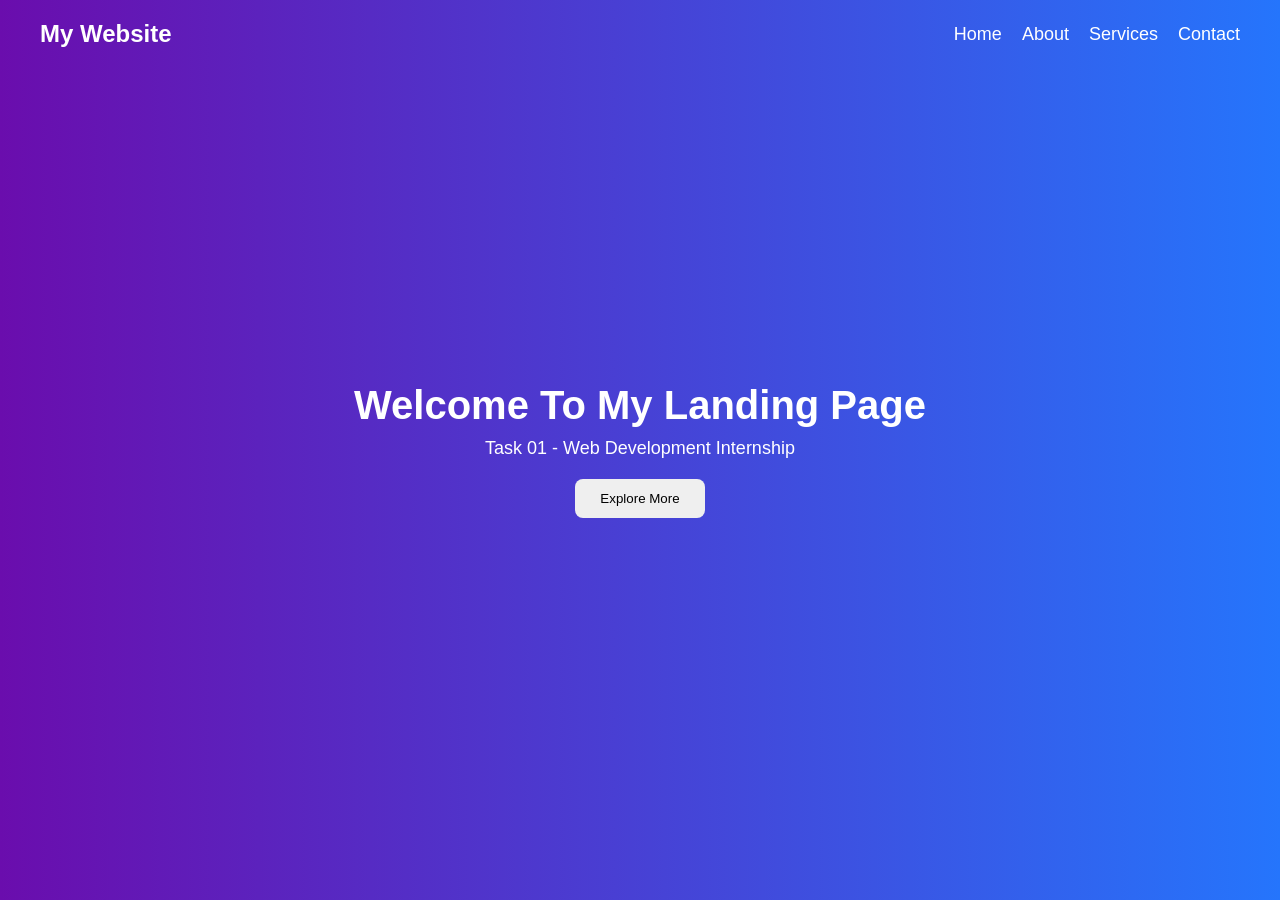
==== index.html @ 04ce6a59 "Add files via upload" ====
<!DOCTYPE html>
<html>
<head>
    <title>Responsive Landing Page</title>
    <link rel="stylesheet" href="style.css">
</head>
<body>

    <nav id="navbar">
        <div class="logo">My Website</div>

        <ul>
            <li><a href="#">Home</a></li>
            <li><a href="#">About</a></li>
            <li><a href="#">Services</a></li>
            <li><a href="#">Contact</a></li>
        </ul>
    </nav>

    <section class="hero">
        <h1>Welcome To My Landing Page</h1>
        <p>Task 01 - Web Development Internship</p>
        <button>Explore More</button>
    </section>

    <script src="script.js"></script>
</body>
</html>
---- style.css ----
*{
    margin:0;
    padding:0;
    box-sizing:border-box;
}

body{
    font-family:Arial, sans-serif;
}

#navbar{
    position:fixed;
    top:0;
    width:100%;
    display:flex;
    justify-content:space-between;
    align-items:center;
    padding:20px 40px;
    background:transparent;
    transition:0.3s;
}

#navbar.scrolled{
    background:#6a0dad;
}

.logo{
    color:white;
    font-size:24px;
    font-weight:bold;
}

ul{
    display:flex;
    list-style:none;
}

ul li{
    margin-left:20px;
}

ul li a{
    text-decoration:none;
    color:white;
    font-size:18px;
    transition:0.3s;
}

ul li a:hover{
    color:yellow;
}

.hero{
    height:100vh;
    background:linear-gradient(to right, #6a0dad, #2575fc);
    display:flex;
    flex-direction:column;
    justify-content:center;
    align-items:center;
    text-align:center;
    color:white;
}

.hero h1{
    font-size:40px;
}

.hero p{
    margin-top:10px;
    font-size:18px;
}

button{
    margin-top:20px;
    padding:12px 25px;
    border:none;
    border-radius:8px;
    cursor:pointer;
}
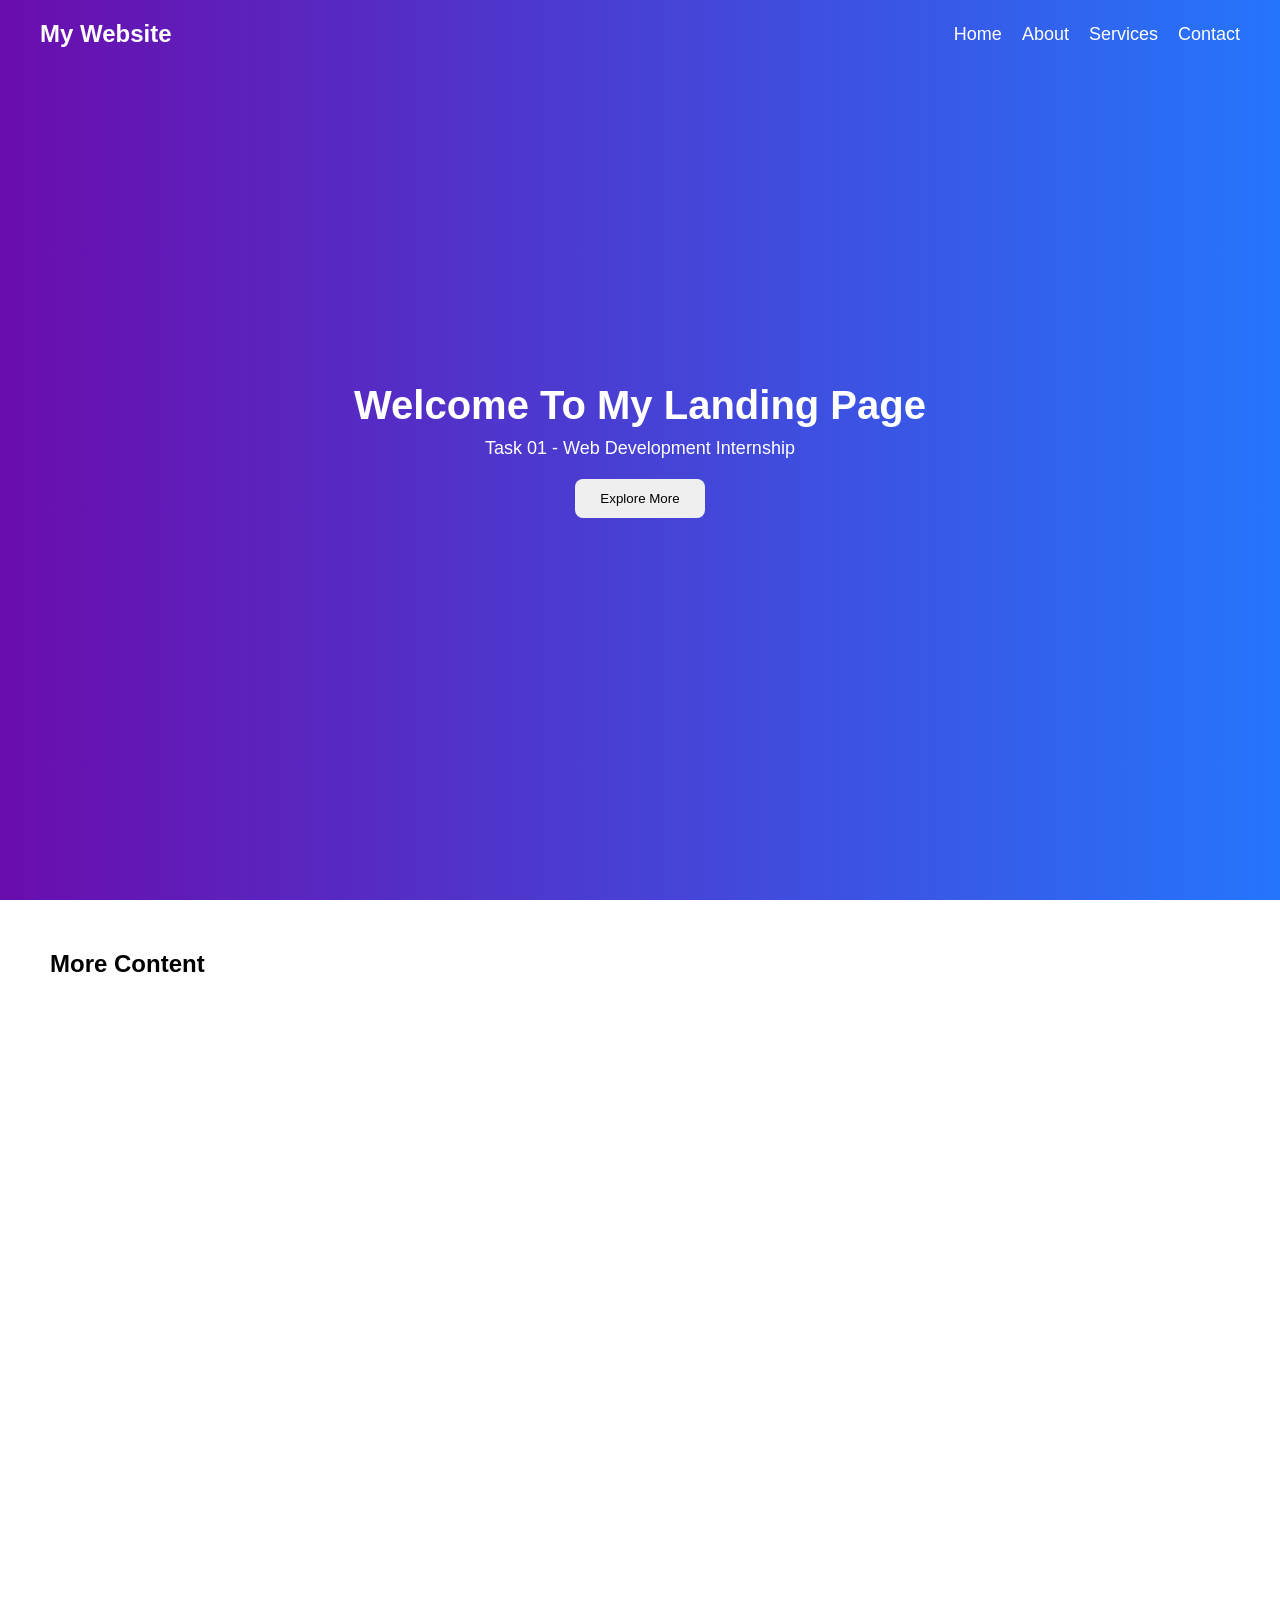
==== commit 9a688316: "Add files via upload" ====
--- a/index.html
+++ b/index.html
@@ -22,7 +22,9 @@
         <p>Task 01 - Web Development Internship</p>
         <button>Explore More</button>
     </section>
-
+<section style="height:100vh; background:white;">
+    <h2 style="padding:50px;">More Content</h2>
+</section>
     <script src="script.js"></script>
 </body>
 </html>
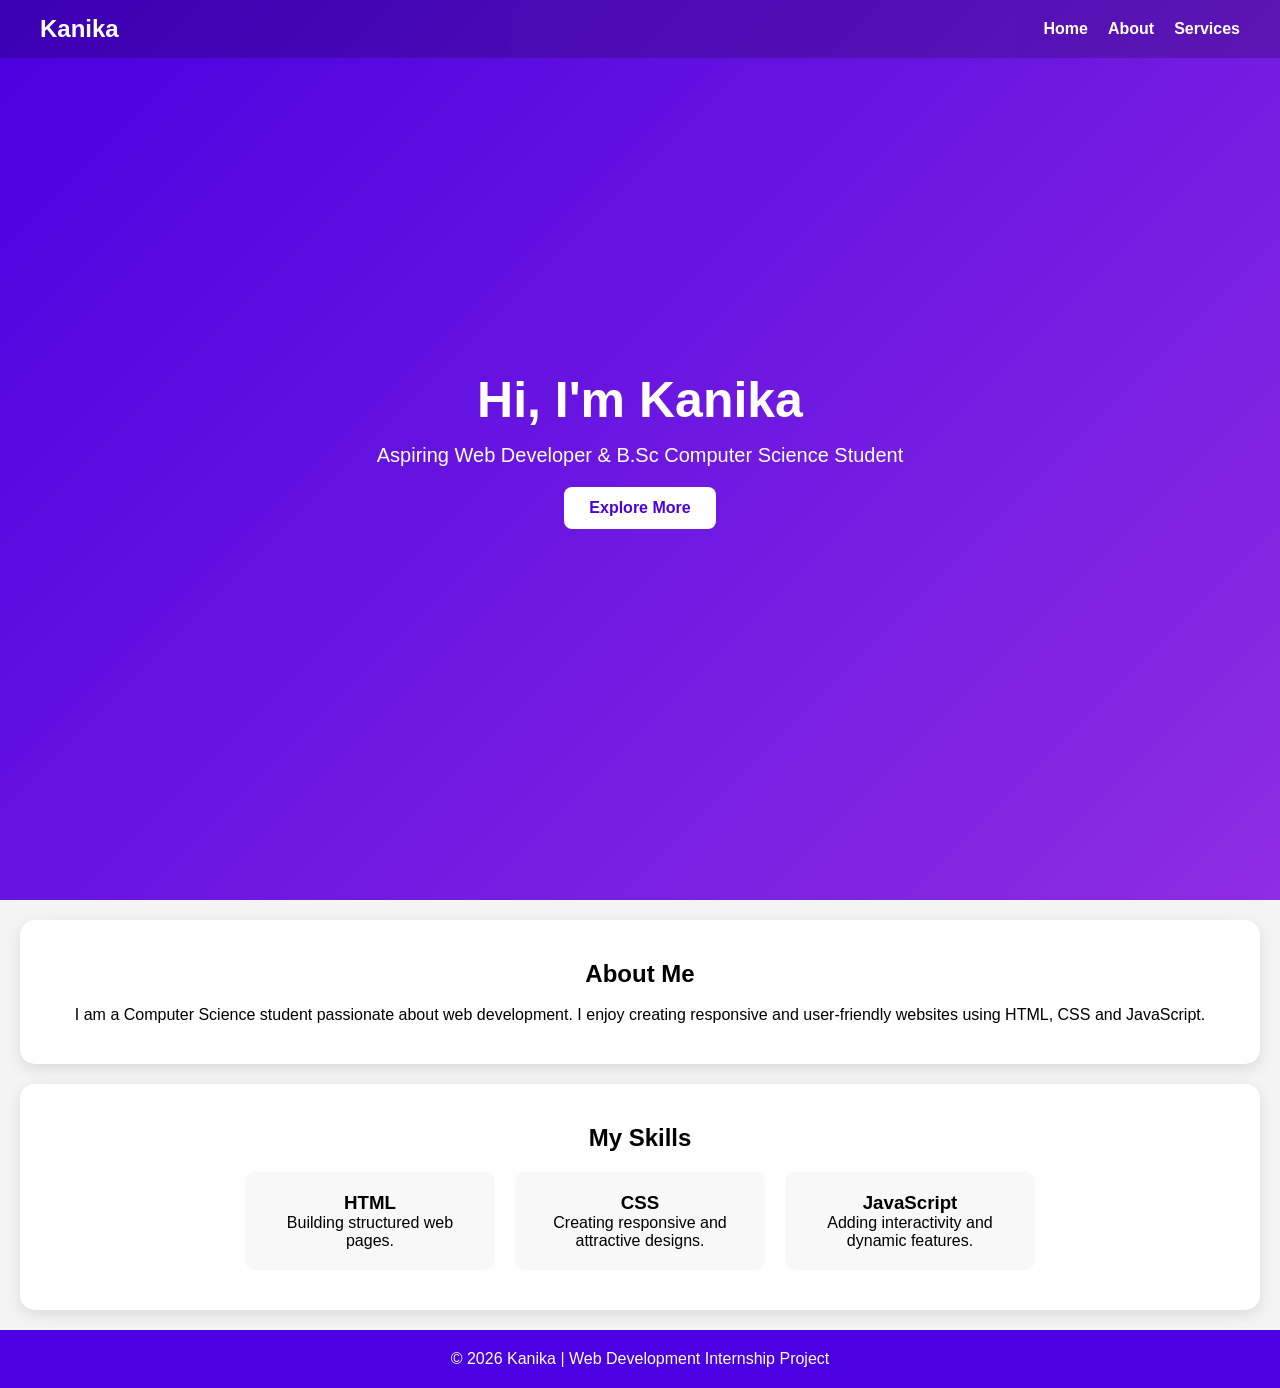
==== commit dc44177b: "Add files via upload" ====
--- a/index.html
+++ b/index.html
@@ -1,30 +1,211 @@
 <!DOCTYPE html>
-<html>
+<html lang="en">
 <head>
-    <title>Responsive Landing Page</title>
-    <link rel="stylesheet" href="style.css">
+<meta charset="UTF-8">
+<meta name="viewport" content="width=device-width, initial-scale=1.0">
+<title>Kanika Portfolio</title>
+
+<style>
+*{
+margin:0;
+padding:0;
+box-sizing:border-box;
+font-family:Arial,sans-serif;
+scroll-behavior:smooth;
+}
+
+body{
+background:#f4f4f4;
+}
+
+nav{
+position:fixed;
+top:0;
+width:100%;
+padding:15px 40px;
+display:flex;
+justify-content:space-between;
+align-items:center;
+background:rgba(0,0,0,0.2);
+transition:0.3s;
+z-index:1000;
+}
+
+nav.scrolled{
+background:#4a00e0;
+}
+
+.logo{
+color:white;
+font-size:24px;
+font-weight:bold;
+}
+
+nav ul{
+display:flex;
+list-style:none;
+}
+
+nav ul li{
+margin-left:20px;
+}
+
+nav ul li a{
+color:white;
+text-decoration:none;
+font-weight:bold;
+transition:0.3s;
+}
+
+nav ul li a:hover{
+color:#ffd700;
+}
+
+.hero{
+height:100vh;
+background:linear-gradient(135deg,#4a00e0,#8e2de2);
+display:flex;
+flex-direction:column;
+justify-content:center;
+align-items:center;
+text-align:center;
+color:white;
+padding:20px;
+}
+
+.hero h1{
+font-size:50px;
+margin-bottom:15px;
+}
+
+.hero p{
+font-size:20px;
+margin-bottom:20px;
+}
+
+.btn{
+padding:12px 25px;
+background:white;
+color:#4a00e0;
+text-decoration:none;
+border-radius:8px;
+font-weight:bold;
+}
+
+section{
+padding:80px 20px;
+text-align:center;
+}
+
+.about,.services{
+background:white;
+margin:20px;
+border-radius:15px;
+padding:40px;
+box-shadow:0 5px 15px rgba(0,0,0,0.1);
+}
+
+.services-container{
+display:flex;
+justify-content:center;
+gap:20px;
+flex-wrap:wrap;
+margin-top:20px;
+}
+
+.card{
+background:#f8f8f8;
+padding:20px;
+border-radius:10px;
+width:250px;
+}
+
+footer{
+background:#4a00e0;
+color:white;
+text-align:center;
+padding:20px;
+}
+
+@media(max-width:768px){
+.hero h1{
+font-size:35px;
+}
+
+nav{
+padding:15px;
+}
+
+nav ul li{
+margin-left:10px;
+}
+}
+</style>
 </head>
 <body>
 
-    <nav id="navbar">
-        <div class="logo">My Website</div>
-
-        <ul>
-            <li><a href="#">Home</a></li>
-            <li><a href="#">About</a></li>
-            <li><a href="#">Services</a></li>
-            <li><a href="#">Contact</a></li>
-        </ul>
-    </nav>
-
-    <section class="hero">
-        <h1>Welcome To My Landing Page</h1>
-        <p>Task 01 - Web Development Internship</p>
-        <button>Explore More</button>
-    </section>
-<section style="height:100vh; background:white;">
-    <h2 style="padding:50px;">More Content</h2>
+<nav id="navbar">
+<div class="logo">Kanika</div>
+
+<ul>
+<li><a href="#home">Home</a></li>
+<li><a href="#about">About</a></li>
+<li><a href="#services">Services</a></li>
+</ul>
+</nav>
+
+<section class="hero" id="home">
+<h1>Hi, I'm Kanika</h1>
+<p>Aspiring Web Developer & B.Sc Computer Science Student</p>
+<a href="#about" class="btn">Explore More</a>
 </section>
-    <script src="script.js"></script>
+
+<section class="about" id="about">
+<h2>About Me</h2>
+<br>
+<p>
+I am a Computer Science student passionate about web development.
+I enjoy creating responsive and user-friendly websites using HTML, CSS and JavaScript.
+</p>
+</section>
+
+<section class="services" id="services">
+<h2>My Skills</h2>
+
+<div class="services-container">
+<div class="card">
+<h3>HTML</h3>
+<p>Building structured web pages.</p>
+</div>
+
+<div class="card">
+<h3>CSS</h3>
+<p>Creating responsive and attractive designs.</p>
+</div>
+
+<div class="card">
+<h3>JavaScript</h3>
+<p>Adding interactivity and dynamic features.</p>
+</div>
+</div>
+</section>
+
+<footer>
+<p>© 2026 Kanika | Web Development Internship Project</p>
+</footer>
+
+<script>
+window.addEventListener("scroll", function(){
+let navbar = document.getElementById("navbar");
+
+if(window.scrollY > 50){
+navbar.classList.add("scrolled");
+}
+else{
+navbar.classList.remove("scrolled");
+}
+});
+</script>
+
 </body>
 </html>
